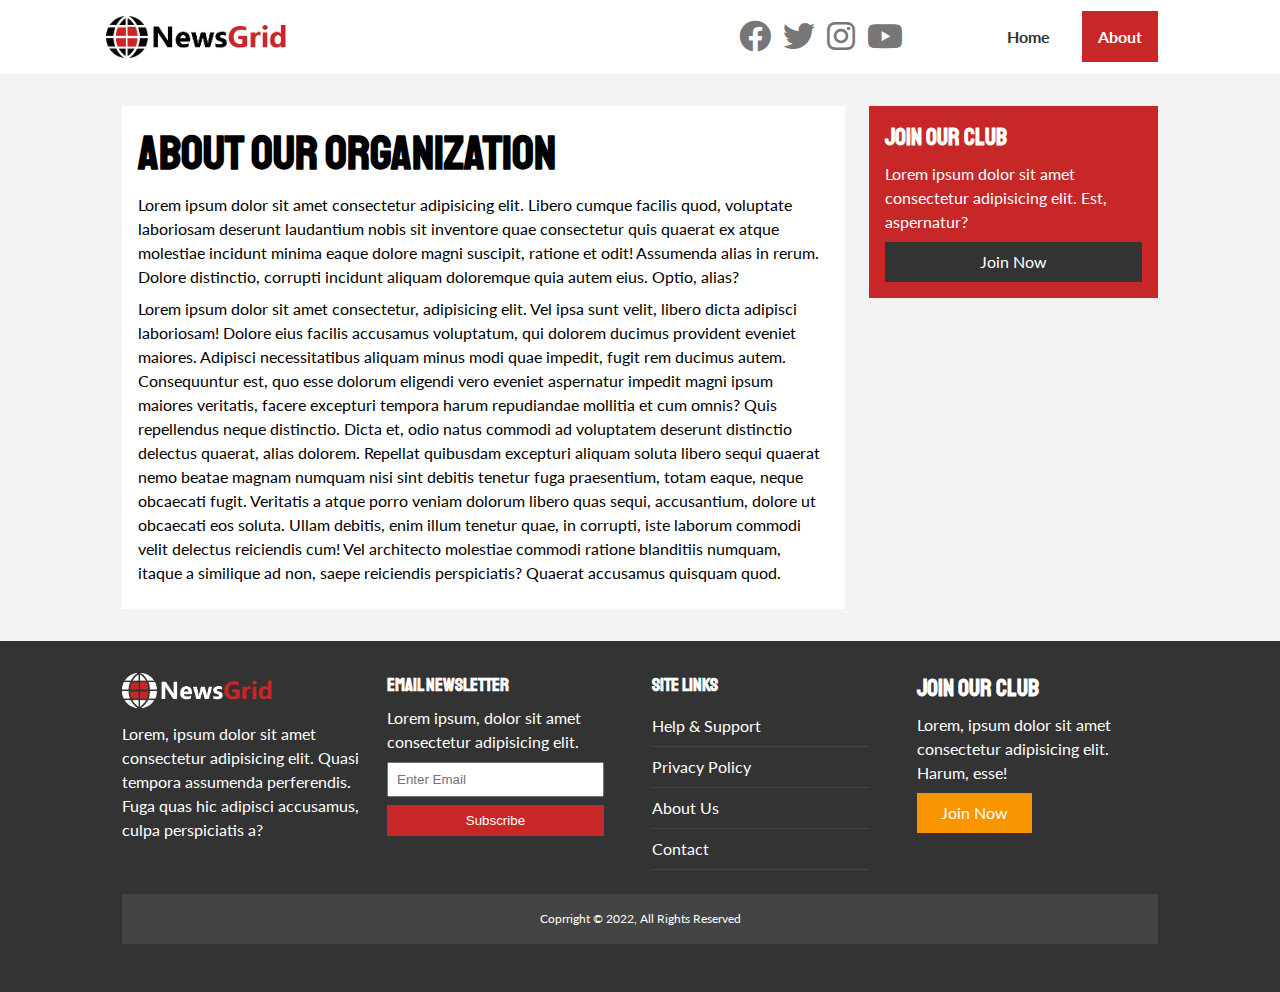
==== About.html @ 9f20bf97 "Initial Commit" ====
<!DOCTYPE html>
<html lang="en">
<head>
    <meta charset="UTF-8">
    <meta http-equiv="X-UA-Compatible" content="IE=edge">
    <meta name="viewport" content="width=device-width, initial-scale=1.0">
    <link rel="stylesheet" href="./fontawesome-free-6.0.0-beta3-web/css/all.css">
    <link href="https://fonts.googleapis.com/css2?family=Lato:wght@900&family=Staatliches&display=swap" rel="stylesheet">
    <link rel="stylesheet" href="./css/style.css">
    <link rel="stylesheet" media="screen and (max-width:580px)" href="./css/mobile.css">
    <link rel="shortcut icon" type="image/x-icon" href="favicon.ico">
    <title>NewsGrid | About</title>
</head>
<body>
    <nav id="main-nav">
        <div class="container">
            <img src="./image_resources/logo.png" alt="Grid-logo" class="logo">
            <div class="social">
                <a href="www.facebook.com" target="_blank"> <i class="fab fa-facebook fa-2x"></i></a>
                <a href="www.twitter.com" target="_blank"> <i class="fab fa-twitter fa-2x"></i></a>
                <a href="www.instagram.com" target="_blank"> <i class="fab fa-instagram fa-2x"></i></a>
                <a href="www.youtube.com" target="_blank"> <i class="fab fa-youtube fa-2x"></i></a>
            </div>
            <ul>
                <li><a href="Index.html">Home</a></li>
                <li><a href="About.html" class="current">About</a></li>
            </ul>
        </div>
    </nav>

    <section id="about">
        <div class="container">
            <div class="page-container">
                <article class="card">
                    <h1 class="l-heading">
                        About Our Organization
                    </h1>
                    <p>Lorem ipsum dolor sit amet consectetur adipisicing elit. Libero cumque facilis quod, voluptate laboriosam deserunt laudantium nobis sit inventore quae consectetur quis quaerat ex atque molestiae incidunt minima eaque dolore magni suscipit, ratione et odit! Assumenda alias in rerum. Dolore distinctio, corrupti incidunt aliquam doloremque quia autem eius. Optio, alias?</p>
                    <p>Lorem ipsum dolor sit amet consectetur, adipisicing elit. Vel ipsa sunt velit, libero dicta adipisci laboriosam! Dolore eius facilis accusamus voluptatum, qui dolorem ducimus provident eveniet maiores. Adipisci necessitatibus aliquam minus modi quae impedit, fugit rem ducimus autem. Consequuntur est, quo esse dolorum eligendi vero eveniet aspernatur impedit magni ipsum maiores veritatis, facere excepturi tempora harum repudiandae mollitia et cum omnis? Quis repellendus neque distinctio. Dicta et, odio natus commodi ad voluptatem deserunt distinctio delectus quaerat, alias dolorem. Repellat quibusdam excepturi aliquam soluta libero sequi quaerat nemo beatae magnam numquam nisi sint debitis tenetur fuga praesentium, totam eaque, neque obcaecati fugit. Veritatis a atque porro veniam dolorum libero quas sequi, accusantium, dolore ut obcaecati eos soluta. Ullam debitis, enim illum tenetur quae, in corrupti, iste laborum commodi velit delectus reiciendis cum! Vel architecto molestiae commodi ratione blanditiis numquam, itaque a similique ad non, saepe reiciendis perspiciatis? Quaerat accusamus quisquam quod.</p>
                </article>
                <aside class="card bg-primary">
                    <h2>Join Our Club</h2>
                    <p>Lorem ipsum dolor sit amet consectetur adipisicing elit. Est, aspernatur?</p>
                    <a href="" class="btn btn-dark btn-block">Join Now</a>
                </aside>
            </div>
        </div>
    </section>
   
        <!-- Footer-Section -->
    <footer id="main-footer" class="py-2">
        <div class="container footer-container">
            <div>
                <img src="./image_resources/logo_light.png" alt="NewsGrid">
                <p>Lorem, ipsum dolor sit amet consectetur adipisicing elit. Quasi tempora assumenda perferendis. Fuga quas hic adipisci accusamus, culpa perspiciatis a?</p>
            </div>
            <div>
                <h3>Email NewsLetter</h3>
                <p>Lorem ipsum, dolor sit amet consectetur adipisicing elit.</p>
                <form >
                    <input type="email" placeholder="Enter Email">
                    <input type="submit" class="btn btn-primary" value="Subscribe">
                </form>
            </div>
            <div>
                <h3>Site Links</h3>
                <ul class="list">
                    <li><a href="#">Help & Support</a></li>
                    <li><a href="#">Privacy Policy</a></li>
                    <li><a href="#">About Us</a></li>
                    <li><a href="#">Contact</a></li>
                </ul>
            </div>
            <div>
                <h2>Join Our Club</h2>
                <p>Lorem, ipsum dolor sit amet consectetur adipisicing elit. Harum, esse!</p>
                <a href="" class="btn btn-secondary">Join Now</a>
            </div>
            <div>
                <p>Coprright &copy; 2022, All Rights Reserved</p>
            </div>
        </div>
    </footer>
    
</body>
</html>
---- css/style.css ----
@import url('./lato-font/Lato-Black.ttf');
:root{
    --primary-color: #c72727;
    --secondary-color:#f99500;
    --light-color:#f3f3f3;
    --dark-color:#333;
    --max-width: 1100px;
}
.category{
    --sport-color:#f99500;
    --ent-color:#a66bbe;
    --tech-color:#009cff;
}
*{
    margin: 0;
    padding: 0;
    box-sizing: border-box;
}
body{
    font-family: 'lato',sans-serif;
    line-height: 1.5;
    background: var(--light-color);
}
a{
    color: var(--dark-color);
    text-decoration: none;
}
ul{
    list-style: none;
}

p {margin:0.5rem 0; }

img{
    width: 100%;
}
h1,h2,h3,h4,h5,h6{
    font-family: 'staatliches';
    margin-bottom: .55rem;
    line-height: 1.3;
}

/* Utility */
.container{
    max-width: var(--max-width);
    margin: auto;
    padding: 0 2rem;
    overflow: hidden;
}
.category{
    display: inline-block;
    color: white;
    font-size: .55rem;
    text-transform: uppercase;
    padding: 0.4rem 0.6rem;
    border-radius: 16px;
    margin-bottom: 0.5rem;
}
.category-sports {background: var(--sport-color);}
.category-ent {background: var(--ent-color);}
.category-tech {background: var(--tech-color);}

.btn{
    display: inline-block;
    border: none;
    background: var(--dark-color);
    color: #fff;
    padding: 0.5rem 1.5rem;
}
.btn-light {background: var(--light-color);}
.btn-primary {background: var(--primary-color);}
.btn-secondary {background: var(--secondary-color);}

.btn:hover{
    opacity: 0.9;
}

.btn-block{
    display: block;
    width: 100%;
    text-align: center;
}
.card{
    background: #fff;
    padding: 1rem;
}
.bg-dark{
    background: var(--dark-color);
    color: white;
}
.bg-primary{
    background: var(--primary-color);
    color: white;
}
.bg-secondary{
    background: var(--secondary-color);
    color: white;
}
.bg-dark h1,
.bg-dark h2,
.bg-dark h3,
.bg-dark a,
.bg-primary h1,
.bg-primary h2,
.bg-primary h3,
.bg-primary a,
.bg-secondary h1,
.bg-secondary h2,
.bg-secondary h3,
.bg-secondary a{
    color:#fff
}

.py-1{padding: 1.5rem 0;}
.py-2{padding: 2rem 0;}
.py-3{padding: 3rem 0;}
.p-1{padding: 1.5rem;}
.p-2{padding: 2rem;}
.p-3{padding: 3rem;}

.l-heading{font-size: 3rem;}

.list li{
    padding: .5rem 0;
    border-bottom: #555 dotted 1px;
    width: 90%;
}
.list li a:hover{
    color: var(--primary-color)  !important;
}
/* Inner page grid container */
.page-container{
    display: grid;
    grid-template-columns: 5fr 2fr;
    gap: 1.5rem;
    margin: 2rem 0;
}
.page-container > *:first-child{
    grid-row: 1/span 3;
}


/* Navigation */
#main-nav{
    background: white;
    position: sticky;
    top: 0;
    z-index: 2;
}
#main-nav .container{
    display: grid;
    grid-template-columns: 5fr 3fr 1fr;
    align-items: center;
    padding: 1rem;
}
#main-nav .container .logo{
    width: 180px;
}
#main-nav .container .social{
    justify-self: center;
}
#main-nav .container .social a{
    color: #777;
    margin-right: .5rem;
}
#main-nav .container ul {
    display: flex;
    justify-self: end;
}
#main-nav .container ul li{
    padding: 0 1rem;
    text-align: center;
    font-weight: bold;
}
.current {
    background: var(--primary-color);
    padding: 1rem;
    color: white;
}
#main-nav .container ul li a:hover {
    background: var(--light-color);
    color: var(--dark-color);
}

/* Showcase */
#showcase {
    background: var(--dark-color);
    color: white;
    padding: 2rem;
    position: relative;
}
#showcase:before {
    content: '';
    background: url('../image_resources/featured.jpg') no-repeat center center/cover;
    position: absolute;
    top: 0;
    left: 0;
    width: 100%;
    height: 100%;
    opacity: 0.4;
}
#showcase .showcase-container{
    display: grid;
    grid-template-columns: repeat(2,1fr);
    justify-content: center;
    align-items: center;
    height: 50vh;
}
#showcase .showcase-content{
    z-index: 1;
}
#showcase .showcase-content p{
    margin-bottom: 1rem;
}

/* Home Articles Section */
#home-articles .articles-container{
    display: grid;
    grid-template-columns: repeat(3,auto);
    gap: 1rem;
}
#home-articles .articles-container > *:first-child{
    display: grid;
    grid-template-columns: repeat(2, 1fr);
    gap: 1rem;
    align-items: center;
    grid-column: 1/span 2;
}
#home-articles .articles-container > *:last-child{
    display: grid;
    grid-template-columns: repeat(2, 1fr);
    gap: 1rem;
    align-items: center;
    grid-column: 2/span 2; 
}

#article .meta{
    display: flex;
    justify-content: space-between;
    align-items: center;
    background: #eee;
    padding: .5rem;
}
#article .meta .category{
    margin-top: 0.4rem;
}

/* Footer */
#main-footer{
    background: var(--dark-color);
    color: #fff;
}
#main-footer img{
    width: 150px;
}
#main-footer a{
    color: #fff;
}
#main-footer .footer-container{
    display: grid;
    grid-template-columns: repeat(4,1fr);
    gap: 1.5rem;
}
#main-footer .footer-container>*:last-child {
    grid-column: 1/ span 4;
    background: #444;
    padding: .5rem;
    text-align: center;
    font-size: 0.75rem;
    margin-bottom: 1rem;
}

#main-footer .footer-container input[type='email']{
    width: 90%;
    padding: 0.5rem;
    margin-bottom: 0.5rem;
}

#main-footer .footer-container input[type='submit']{
    width: 90%;
}
---- css/mobile.css ----
/* Navigation Bar */
#main-nav .social{
    display: none;
}

#main-nav .container{
    grid-template-columns: 1fr;
    gap: 1.2rem;
}
#main-nav .container img,
#main-nav .container ul{
    margin: 0.15rem;
    justify-self: center;
}

#main-nav .container ul li a{
    padding:  0.5rem;
}
/* showcase */

#showcase .showcase-content p{
    font-size: .5rem;
}
#showcase .showcase-content h1{
    font-size: 1.5rem;
}
#showcase .showcase-content a{
    padding: 0.5rem;
    font-size: 1rem;
}

#home-articles .articles-container{
    grid-template-columns: repeat(2, 1fr);
}
#home-articles .articles-container > *:first-child,
#home-articles .articles-container > *:last-child{
    grid-column: 1;
    grid-template-columns: 1fr; 
}

@media(max-width:600px){
    /* stack grid items */
    #showcase .showcase-container,
    #home-articles .articles-container,
    #main-footer .footer-container {
        grid-template-columns: 1fr;
    }

    #main-footer .footer-container>*:last-child{
        grid-column: 1;
    }
    #main-footer .footer-container>*{
        border-bottom: #444 1px dotted;
        padding-bottom: 1rem;
    }

    .page-container {
        grid-template-columns: 1fr;
        text-align: center;
    }

    .page-container>*:first-child{
        grid-row: 1;
    }
    
}
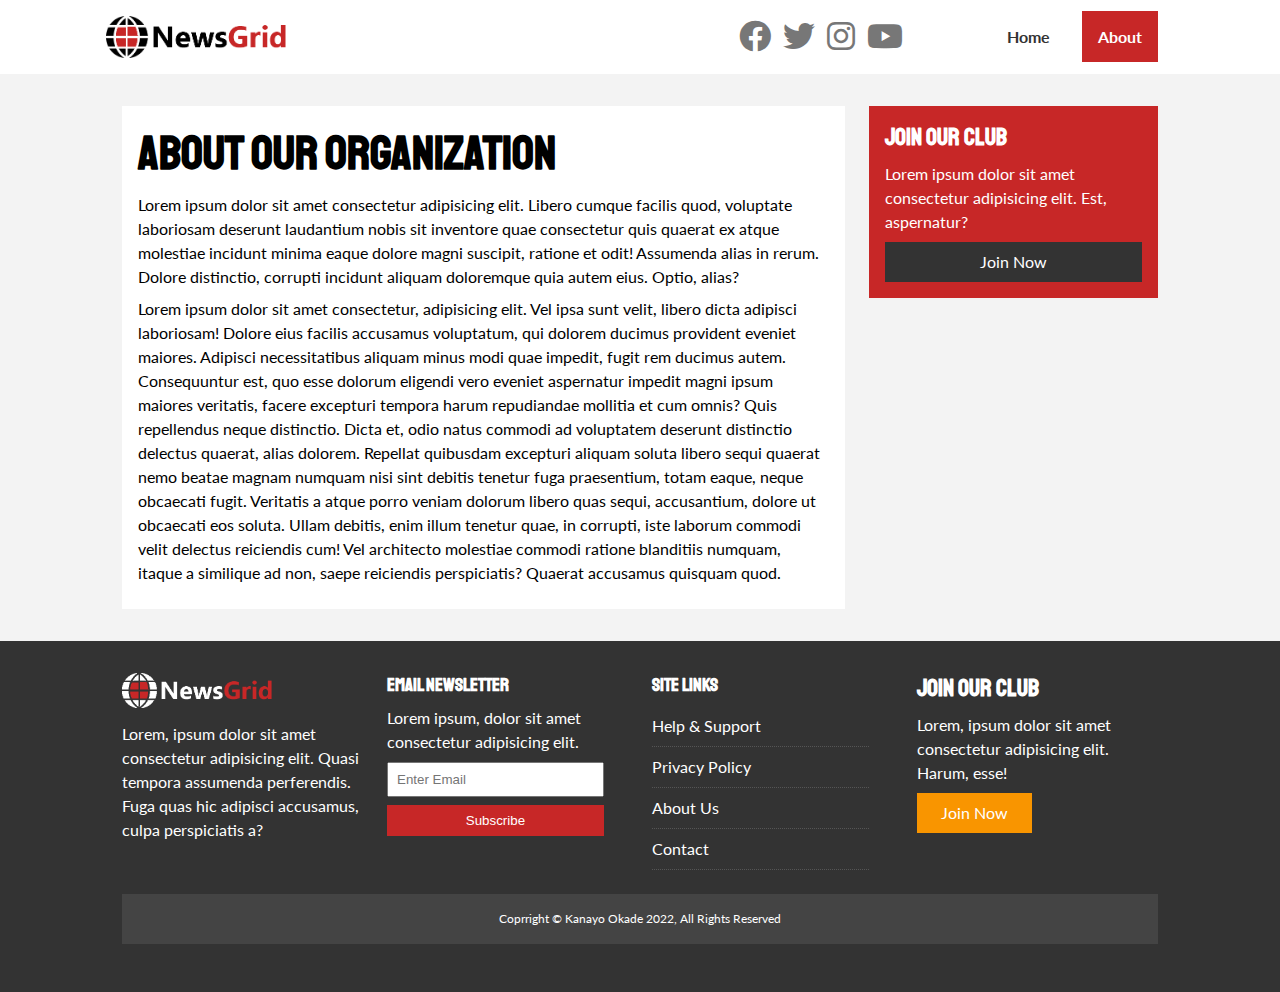
==== commit 97a44394: "Update About.html" ====
--- a/About.html
+++ b/About.html
@@ -1,86 +1,86 @@
-<!DOCTYPE html>
-<html lang="en">
-<head>
-    <meta charset="UTF-8">
-    <meta http-equiv="X-UA-Compatible" content="IE=edge">
-    <meta name="viewport" content="width=device-width, initial-scale=1.0">
-    <link rel="stylesheet" href="./fontawesome-free-6.0.0-beta3-web/css/all.css">
-    <link href="https://fonts.googleapis.com/css2?family=Lato:wght@900&family=Staatliches&display=swap" rel="stylesheet">
-    <link rel="stylesheet" href="./css/style.css">
-    <link rel="stylesheet" media="screen and (max-width:580px)" href="./css/mobile.css">
-    <link rel="shortcut icon" type="image/x-icon" href="favicon.ico">
-    <title>NewsGrid | About</title>
-</head>
-<body>
-    <nav id="main-nav">
-        <div class="container">
-            <img src="./image_resources/logo.png" alt="Grid-logo" class="logo">
-            <div class="social">
-                <a href="www.facebook.com" target="_blank"> <i class="fab fa-facebook fa-2x"></i></a>
-                <a href="www.twitter.com" target="_blank"> <i class="fab fa-twitter fa-2x"></i></a>
-                <a href="www.instagram.com" target="_blank"> <i class="fab fa-instagram fa-2x"></i></a>
-                <a href="www.youtube.com" target="_blank"> <i class="fab fa-youtube fa-2x"></i></a>
-            </div>
-            <ul>
-                <li><a href="Index.html">Home</a></li>
-                <li><a href="About.html" class="current">About</a></li>
-            </ul>
-        </div>
-    </nav>
-
-    <section id="about">
-        <div class="container">
-            <div class="page-container">
-                <article class="card">
-                    <h1 class="l-heading">
-                        About Our Organization
-                    </h1>
-                    <p>Lorem ipsum dolor sit amet consectetur adipisicing elit. Libero cumque facilis quod, voluptate laboriosam deserunt laudantium nobis sit inventore quae consectetur quis quaerat ex atque molestiae incidunt minima eaque dolore magni suscipit, ratione et odit! Assumenda alias in rerum. Dolore distinctio, corrupti incidunt aliquam doloremque quia autem eius. Optio, alias?</p>
-                    <p>Lorem ipsum dolor sit amet consectetur, adipisicing elit. Vel ipsa sunt velit, libero dicta adipisci laboriosam! Dolore eius facilis accusamus voluptatum, qui dolorem ducimus provident eveniet maiores. Adipisci necessitatibus aliquam minus modi quae impedit, fugit rem ducimus autem. Consequuntur est, quo esse dolorum eligendi vero eveniet aspernatur impedit magni ipsum maiores veritatis, facere excepturi tempora harum repudiandae mollitia et cum omnis? Quis repellendus neque distinctio. Dicta et, odio natus commodi ad voluptatem deserunt distinctio delectus quaerat, alias dolorem. Repellat quibusdam excepturi aliquam soluta libero sequi quaerat nemo beatae magnam numquam nisi sint debitis tenetur fuga praesentium, totam eaque, neque obcaecati fugit. Veritatis a atque porro veniam dolorum libero quas sequi, accusantium, dolore ut obcaecati eos soluta. Ullam debitis, enim illum tenetur quae, in corrupti, iste laborum commodi velit delectus reiciendis cum! Vel architecto molestiae commodi ratione blanditiis numquam, itaque a similique ad non, saepe reiciendis perspiciatis? Quaerat accusamus quisquam quod.</p>
-                </article>
-                <aside class="card bg-primary">
-                    <h2>Join Our Club</h2>
-                    <p>Lorem ipsum dolor sit amet consectetur adipisicing elit. Est, aspernatur?</p>
-                    <a href="" class="btn btn-dark btn-block">Join Now</a>
-                </aside>
-            </div>
-        </div>
-    </section>
-   
-        <!-- Footer-Section -->
-    <footer id="main-footer" class="py-2">
-        <div class="container footer-container">
-            <div>
-                <img src="./image_resources/logo_light.png" alt="NewsGrid">
-                <p>Lorem, ipsum dolor sit amet consectetur adipisicing elit. Quasi tempora assumenda perferendis. Fuga quas hic adipisci accusamus, culpa perspiciatis a?</p>
-            </div>
-            <div>
-                <h3>Email NewsLetter</h3>
-                <p>Lorem ipsum, dolor sit amet consectetur adipisicing elit.</p>
-                <form >
-                    <input type="email" placeholder="Enter Email">
-                    <input type="submit" class="btn btn-primary" value="Subscribe">
-                </form>
-            </div>
-            <div>
-                <h3>Site Links</h3>
-                <ul class="list">
-                    <li><a href="#">Help & Support</a></li>
-                    <li><a href="#">Privacy Policy</a></li>
-                    <li><a href="#">About Us</a></li>
-                    <li><a href="#">Contact</a></li>
-                </ul>
-            </div>
-            <div>
-                <h2>Join Our Club</h2>
-                <p>Lorem, ipsum dolor sit amet consectetur adipisicing elit. Harum, esse!</p>
-                <a href="" class="btn btn-secondary">Join Now</a>
-            </div>
-            <div>
-                <p>Coprright &copy; 2022, All Rights Reserved</p>
-            </div>
-        </div>
-    </footer>
-    
-</body>
-</html>+<!DOCTYPE html>
+<html lang="en">
+<head>
+    <meta charset="UTF-8">
+    <meta http-equiv="X-UA-Compatible" content="IE=edge">
+    <meta name="viewport" content="width=device-width, initial-scale=1.0">
+    <link rel="stylesheet" href="./fontawesome-free-6.0.0-beta3-web/css/all.css">
+    <link href="https://fonts.googleapis.com/css2?family=Lato:wght@900&family=Staatliches&display=swap" rel="stylesheet">
+    <link rel="stylesheet" href="./css/style.css">
+    <link rel="stylesheet" media="screen and (max-width:580px)" href="./css/mobile.css">
+    <link rel="shortcut icon" type="image/x-icon" href="favicon.ico">
+    <title>NewsGrid | About</title>
+</head>
+<body>
+    <nav id="main-nav">
+        <div class="container">
+            <img src="./image_resources/logo.png" alt="Grid-logo" class="logo">
+            <div class="social">
+                <a href="www.facebook.com" target="_blank"> <i class="fab fa-facebook fa-2x"></i></a>
+                <a href="www.twitter.com" target="_blank"> <i class="fab fa-twitter fa-2x"></i></a>
+                <a href="www.instagram.com" target="_blank"> <i class="fab fa-instagram fa-2x"></i></a>
+                <a href="www.youtube.com" target="_blank"> <i class="fab fa-youtube fa-2x"></i></a>
+            </div>
+            <ul>
+                <li><a href="Index.html">Home</a></li>
+                <li><a href="About.html" class="current">About</a></li>
+            </ul>
+        </div>
+    </nav>
+
+    <section id="about">
+        <div class="container">
+            <div class="page-container">
+                <article class="card">
+                    <h1 class="l-heading">
+                        About Our Organization
+                    </h1>
+                    <p>Lorem ipsum dolor sit amet consectetur adipisicing elit. Libero cumque facilis quod, voluptate laboriosam deserunt laudantium nobis sit inventore quae consectetur quis quaerat ex atque molestiae incidunt minima eaque dolore magni suscipit, ratione et odit! Assumenda alias in rerum. Dolore distinctio, corrupti incidunt aliquam doloremque quia autem eius. Optio, alias?</p>
+                    <p>Lorem ipsum dolor sit amet consectetur, adipisicing elit. Vel ipsa sunt velit, libero dicta adipisci laboriosam! Dolore eius facilis accusamus voluptatum, qui dolorem ducimus provident eveniet maiores. Adipisci necessitatibus aliquam minus modi quae impedit, fugit rem ducimus autem. Consequuntur est, quo esse dolorum eligendi vero eveniet aspernatur impedit magni ipsum maiores veritatis, facere excepturi tempora harum repudiandae mollitia et cum omnis? Quis repellendus neque distinctio. Dicta et, odio natus commodi ad voluptatem deserunt distinctio delectus quaerat, alias dolorem. Repellat quibusdam excepturi aliquam soluta libero sequi quaerat nemo beatae magnam numquam nisi sint debitis tenetur fuga praesentium, totam eaque, neque obcaecati fugit. Veritatis a atque porro veniam dolorum libero quas sequi, accusantium, dolore ut obcaecati eos soluta. Ullam debitis, enim illum tenetur quae, in corrupti, iste laborum commodi velit delectus reiciendis cum! Vel architecto molestiae commodi ratione blanditiis numquam, itaque a similique ad non, saepe reiciendis perspiciatis? Quaerat accusamus quisquam quod.</p>
+                </article>
+                <aside class="card bg-primary">
+                    <h2>Join Our Club</h2>
+                    <p>Lorem ipsum dolor sit amet consectetur adipisicing elit. Est, aspernatur?</p>
+                    <a href="" class="btn btn-dark btn-block">Join Now</a>
+                </aside>
+            </div>
+        </div>
+    </section>
+   
+        <!-- Footer-Section -->
+    <footer id="main-footer" class="py-2">
+        <div class="container footer-container">
+            <div>
+                <img src="./image_resources/logo_light.png" alt="NewsGrid">
+                <p>Lorem, ipsum dolor sit amet consectetur adipisicing elit. Quasi tempora assumenda perferendis. Fuga quas hic adipisci accusamus, culpa perspiciatis a?</p>
+            </div>
+            <div>
+                <h3>Email NewsLetter</h3>
+                <p>Lorem ipsum, dolor sit amet consectetur adipisicing elit.</p>
+                <form >
+                    <input type="email" placeholder="Enter Email">
+                    <input type="submit" class="btn btn-primary" value="Subscribe">
+                </form>
+            </div>
+            <div>
+                <h3>Site Links</h3>
+                <ul class="list">
+                    <li><a href="#">Help & Support</a></li>
+                    <li><a href="#">Privacy Policy</a></li>
+                    <li><a href="#">About Us</a></li>
+                    <li><a href="#">Contact</a></li>
+                </ul>
+            </div>
+            <div>
+                <h2>Join Our Club</h2>
+                <p>Lorem, ipsum dolor sit amet consectetur adipisicing elit. Harum, esse!</p>
+                <a href="" class="btn btn-secondary">Join Now</a>
+            </div>
+            <div>
+                <p>Coprright &copy; Kanayo Okade 2022, All Rights Reserved</p>
+            </div>
+        </div>
+    </footer>
+    
+</body>
+</html>
